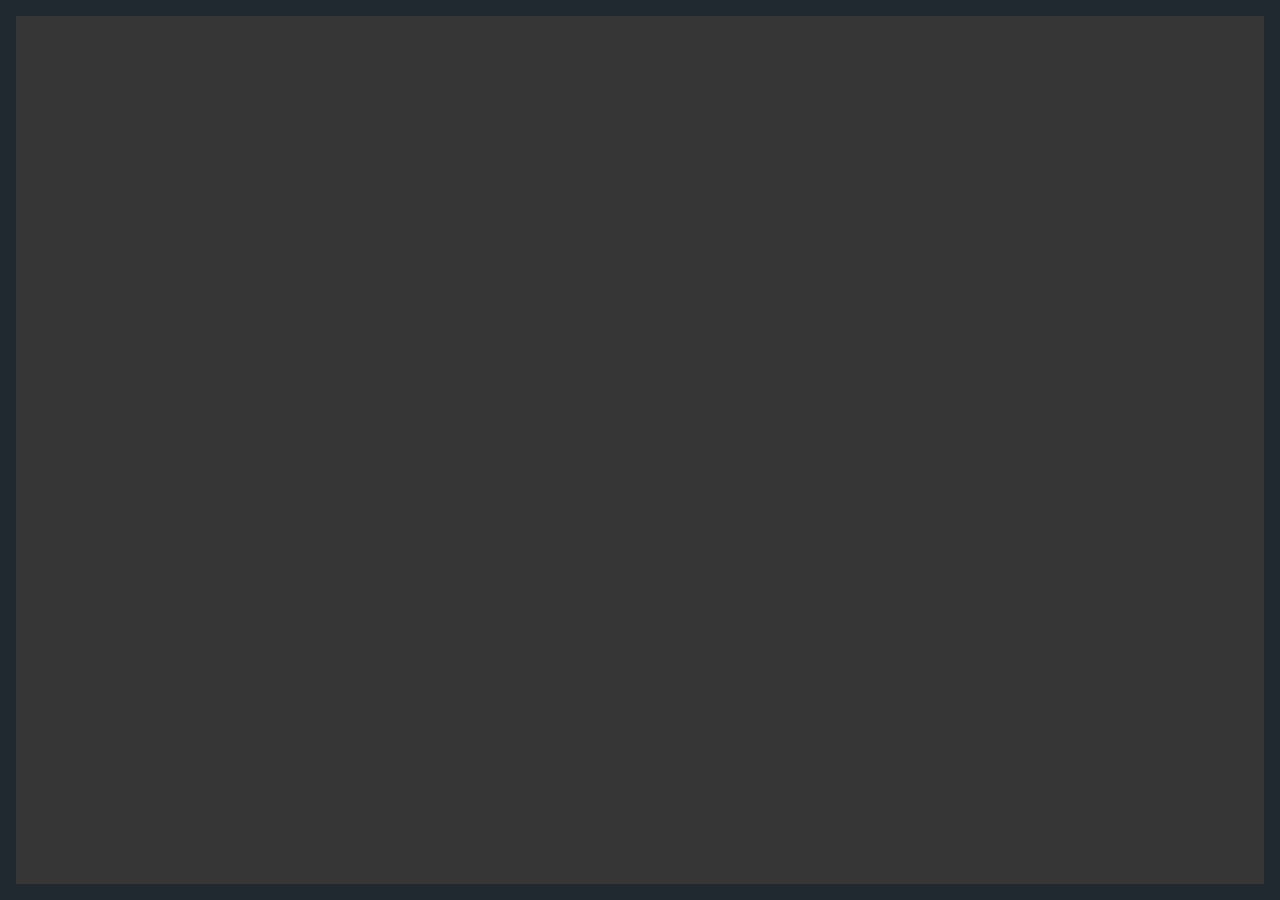
==== src/rabbit-trap.html @ c768ed60 "Init" ====
<!DOCTYPE html>

<html>
    <head>
        <meta name = "viewport" content = "user-scalable=no, width=device-width">
        <link href = "rabbit-trap.css" rel = "stylesheet" type = "text/css">
        <title>Rabbit Trap</title>
    </head>
    <body>
        <canvas></canvas>
        <script src="controller.js"></script>
        <script src="display.js"></script>
        <script src="engine.js"></script>
        <script src="game.js"></script>
        <script src="main.js"></script>
    </body>
</html>
---- src/rabbit-trap.css ----
* {
    box-sizing: border-box;
    margin: 0;
    padding:0;
}

html {
    height: 100%;
    width:100%;
}

body {
  align-content: center;
  align-items: space-around;
  background-color: #202830;
  display: grid;
  justify-items: center;
  height: 100%;
  width: 100%;
}

canvas {
    image-rendering: pixelated;
}
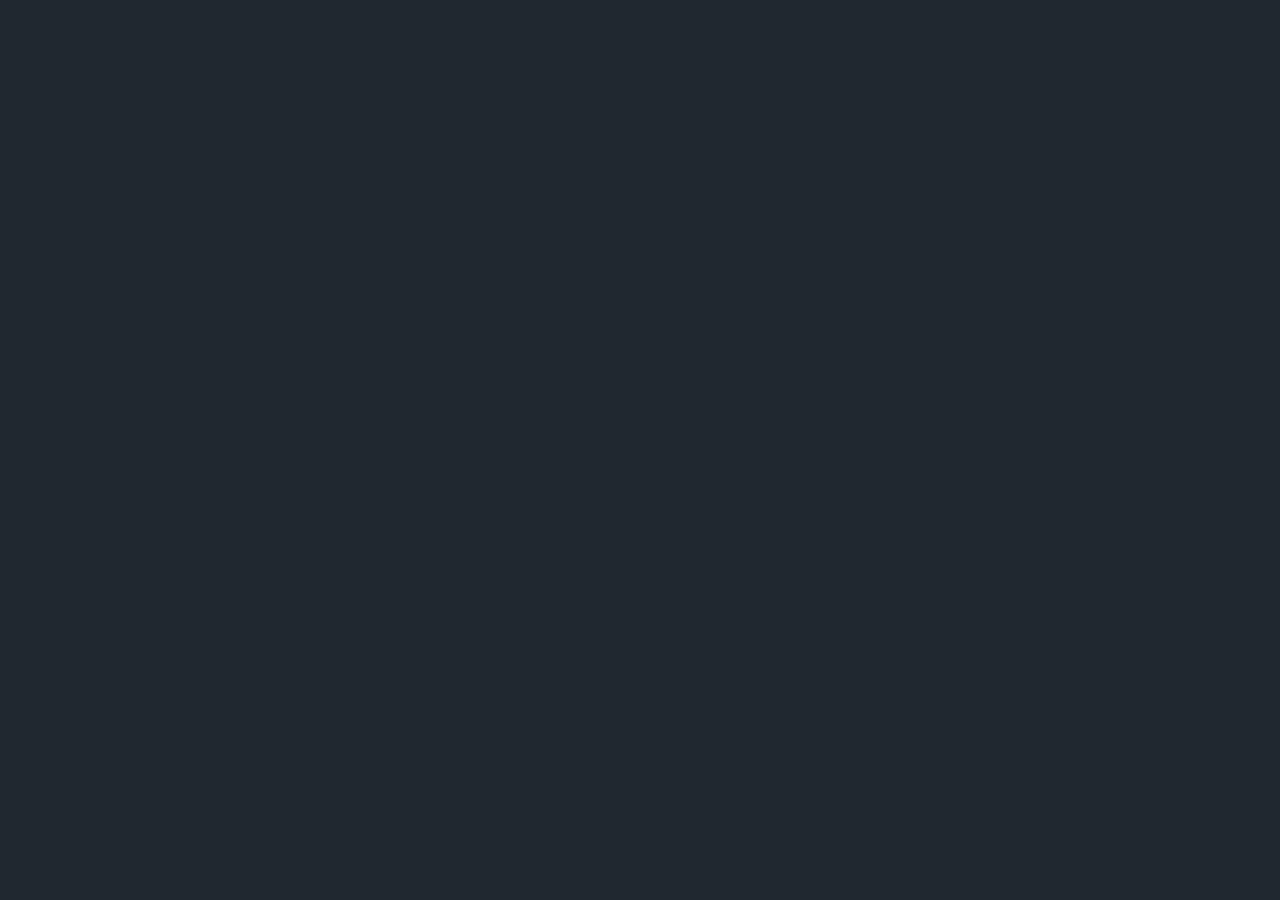
==== commit bb5d8bf0: "Add player and world" ====
--- a/src/rabbit-trap.html
+++ b/src/rabbit-trap.html
@@ -11,6 +11,8 @@
         <script src="controller.js"></script>
         <script src="display.js"></script>
         <script src="engine.js"></script>
+        <script src="player.js"></script>
+        <script src="world.js"></script>
         <script src="game.js"></script>
         <script src="main.js"></script>
     </body>
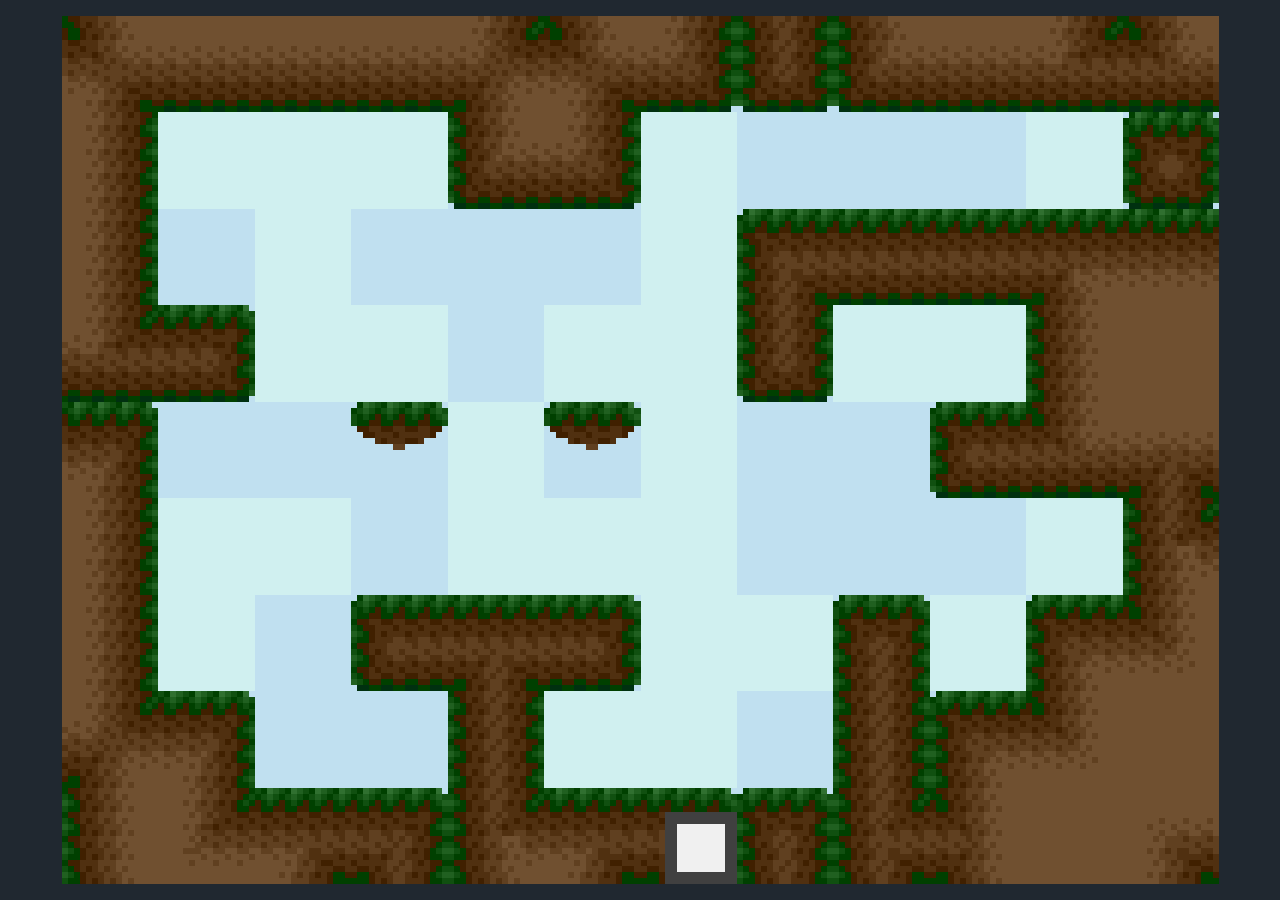
==== commit d5b5dfa5: "Refactor file structure" ====
--- a/src/rabbit-trap.html
+++ b/src/rabbit-trap.html
@@ -8,12 +8,12 @@
     </head>
     <body>
         <canvas></canvas>
-        <script src="controller.js"></script>
-        <script src="display.js"></script>
-        <script src="engine.js"></script>
-        <script src="player.js"></script>
-        <script src="world.js"></script>
-        <script src="game.js"></script>
-        <script src="main.js"></script>
+        <script src="js/controller.js"></script>
+        <script src="js/display.js"></script>
+        <script src="js/engine.js"></script>
+        <script src="js/player.js"></script>
+        <script src="js/world.js"></script>
+        <script src="js/game.js"></script>
+        <script src="js/main.js"></script>
     </body>
 </html>
